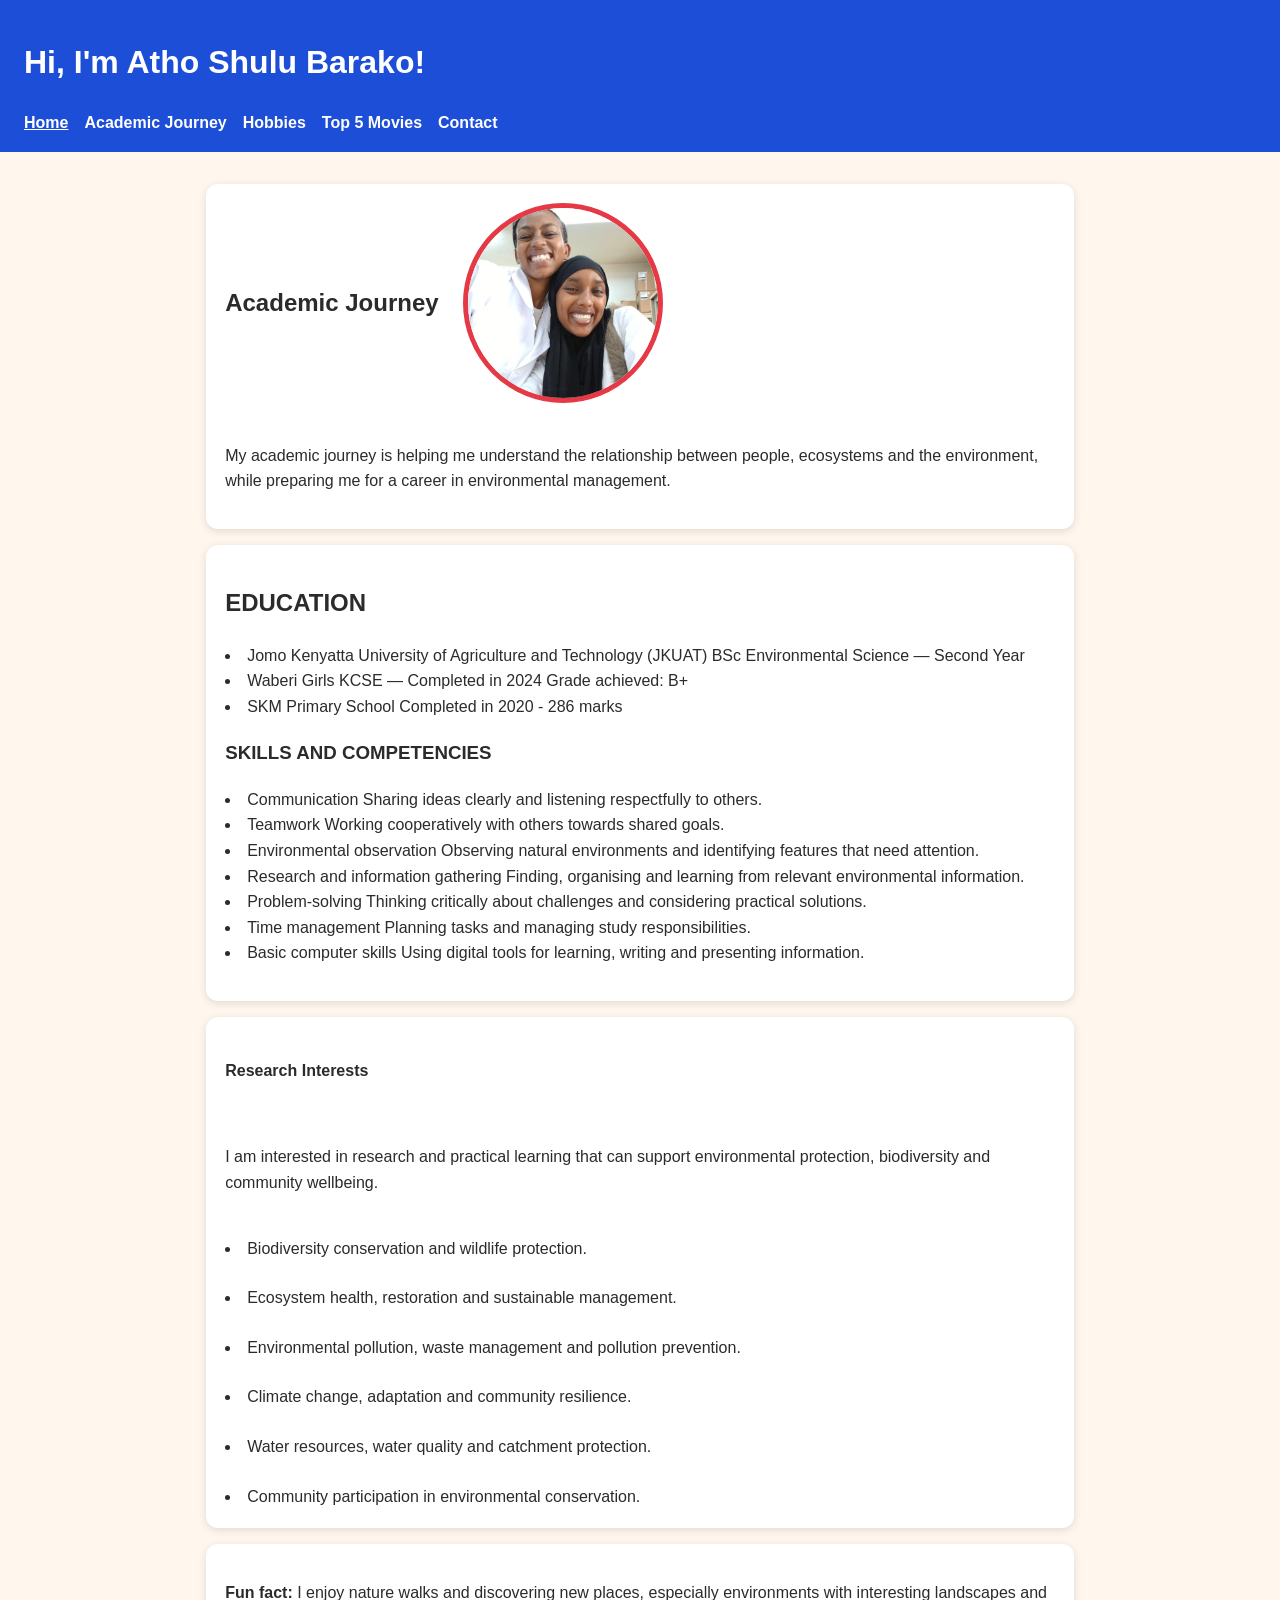
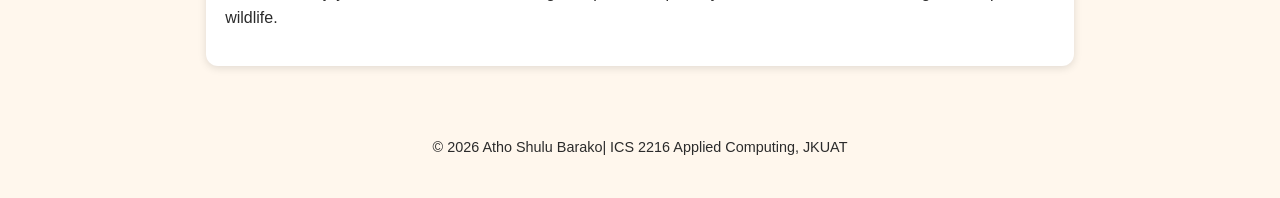
==== academic.html @ 0d799a85 "Update academic.html" ====
<!DOCTYPE html>
<html lang="en">
<head>
    <meta charset="utf-8">
    <meta name="viewport" content="width=device-width, initial-scale=1">
    <title>Atho Shulu Barako | Portfolio</title>
    <link rel="stylesheet" href="style.css">
</head>

<body>

    <header>
        <h1>Hi, I'm Atho Shulu Barako!</h1>

        <nav>
            <a href="index.html" class="active">Home</a>
            <a href="academic.html">Academic Journey</a>
            <a href="hobbies.html">Hobbies</a>
            <a href="movies.html">Top 5 Movies</a>
            <a href="contact.html">Contact</a>
        </nav>
    </header>

    <main>
        <section class="card hero">
            
            <h2>Academic Journey</h2>

            <img src="images/LAB.jpeg"
                 alt="Photo of me with coursemates in JKUAT"
                 class="profile-pic">
            <p>
             My academic journey is helping me understand the relationship between people, ecosystems and the environment, while preparing me for a career in environmental management. </p>
        
        </section>
        <section class="card hero">

            <div>
                    
                        <h2>EDUCATION</h2> 
                    <li>Jomo Kenyatta University of Agriculture and Technology (JKUAT) BSc Environmental Science — Second Year</li> 
                    <li>Waberi Girls KCSE — Completed in 2024 Grade achieved: B+</li> 
                    <li>SKM Primary School Completed in 2020 - 286 marks </li>               
                </p>

                <p>
                        <h3>SKILLS AND COMPETENCIES</h3>
                    <li>Communication Sharing ideas clearly and listening respectfully to others.</li>
                    <li>Teamwork Working cooperatively with others towards shared goals.</li>
                    <li>Environmental observation Observing natural environments and identifying features that need attention.</li>
                    <li>Research and information gathering Finding, organising and learning from relevant environmental information.</li>
                    <li>Problem-solving Thinking critically about challenges and considering practical solutions.</li>
                    <li>Time management Planning tasks and managing study responsibilities.</li>
                    <li>Basic computer skills Using digital tools for learning, writing and presenting information.</li>
                </p>
        </section>

        <section class="card hero">

                
                    <h4>Research Interests</h4>
                <p>I am interested in research and practical learning that can support environmental protection, biodiversity and community wellbeing.</p>
                
            
                <li>Biodiversity conservation and wildlife protection.</li>
                <li>Ecosystem health, restoration and sustainable management.</li>
                <li>Environmental pollution, waste management and pollution prevention.</li>
                <li>Climate change, adaptation and community resilience.</li>
                <li>Water resources, water quality and catchment protection.</li>
                <li>Community participation in environmental conservation.</li>
        
        
        </section>

        <section class="card hero">
                
                    
               <p>
                    <strong>Fun fact:</strong>
                     I enjoy nature walks and discovering new places, especially environments with interesting landscapes and wildlife.
                </p>
            </div>

        </section>
    </main>

    <footer>
        <p>&copy; 2026 Atho Shulu Barako| ICS 2216 Applied Computing, JKUAT</p>
    </footer>

</body>
</html>
---- style.css ----
:root {
    --bg: #fff7ed;
    --ink: #2b2b2b;
    --brand: #e63946;
    --brand2: #1d4ed8;
    --card: #ffffff;
}

* {
    box-sizing: border-box;
}

body {
    margin: 0;
    font-family: "Segoe UI", Arial, sans-serif;
    background: var(--bg);
    color: var(--ink);
    line-height: 1.6;
}

header {
    background: var(--brand2);
    color: #fff;
    padding: 1rem 1.5rem;
}

nav {
    display: flex;
    flex-wrap: wrap;
    gap: 1rem;
}

nav a {
    color: #fff;
    text-decoration: none;
    font-weight: 700;
}

nav a:hover,
nav a.active {
    text-decoration: underline;
}

main {
    max-width: 900px;
    margin: auto;
    padding: 1rem;
}

img {
    max-width: 100%;
    height: auto;
    border-radius: 12px;
}

.card {
    background: var(--card);
    padding: 1.2rem;
    border-radius: 12px;
    box-shadow: 0 2px 8px rgba(0,0,0,.12);
    margin: 1rem 0;
    transition: transform .2s ease;
}

.hero {
    display: flex;
    gap: 1.5rem;
    align-items: center;
    flex-wrap: wrap;
}

.profile-pic {
    width: 200px;
    height: 200px;
    object-fit: cover;
    border-radius: 50%;
    border: 5px solid var(--brand);
}

.grid {
    display: grid;
    grid-template-columns: repeat(auto-fit, minmax(220px, 1fr));
    gap: 1rem;
}

.card:hover {
    transform: translateY(-4px);
}

footer {
    text-align: center;
    padding: 1.5rem;
    font-size: .9rem;
}

/* Responsive design for smaller screens */
@media (max-width: 600px) {
    header {
        padding: 1rem;
    }

    .hero {
        flex-direction: column;
        text-align: center;
    }

    .profile-pic {
        width: 160px;
        height: 160px;
    }
}
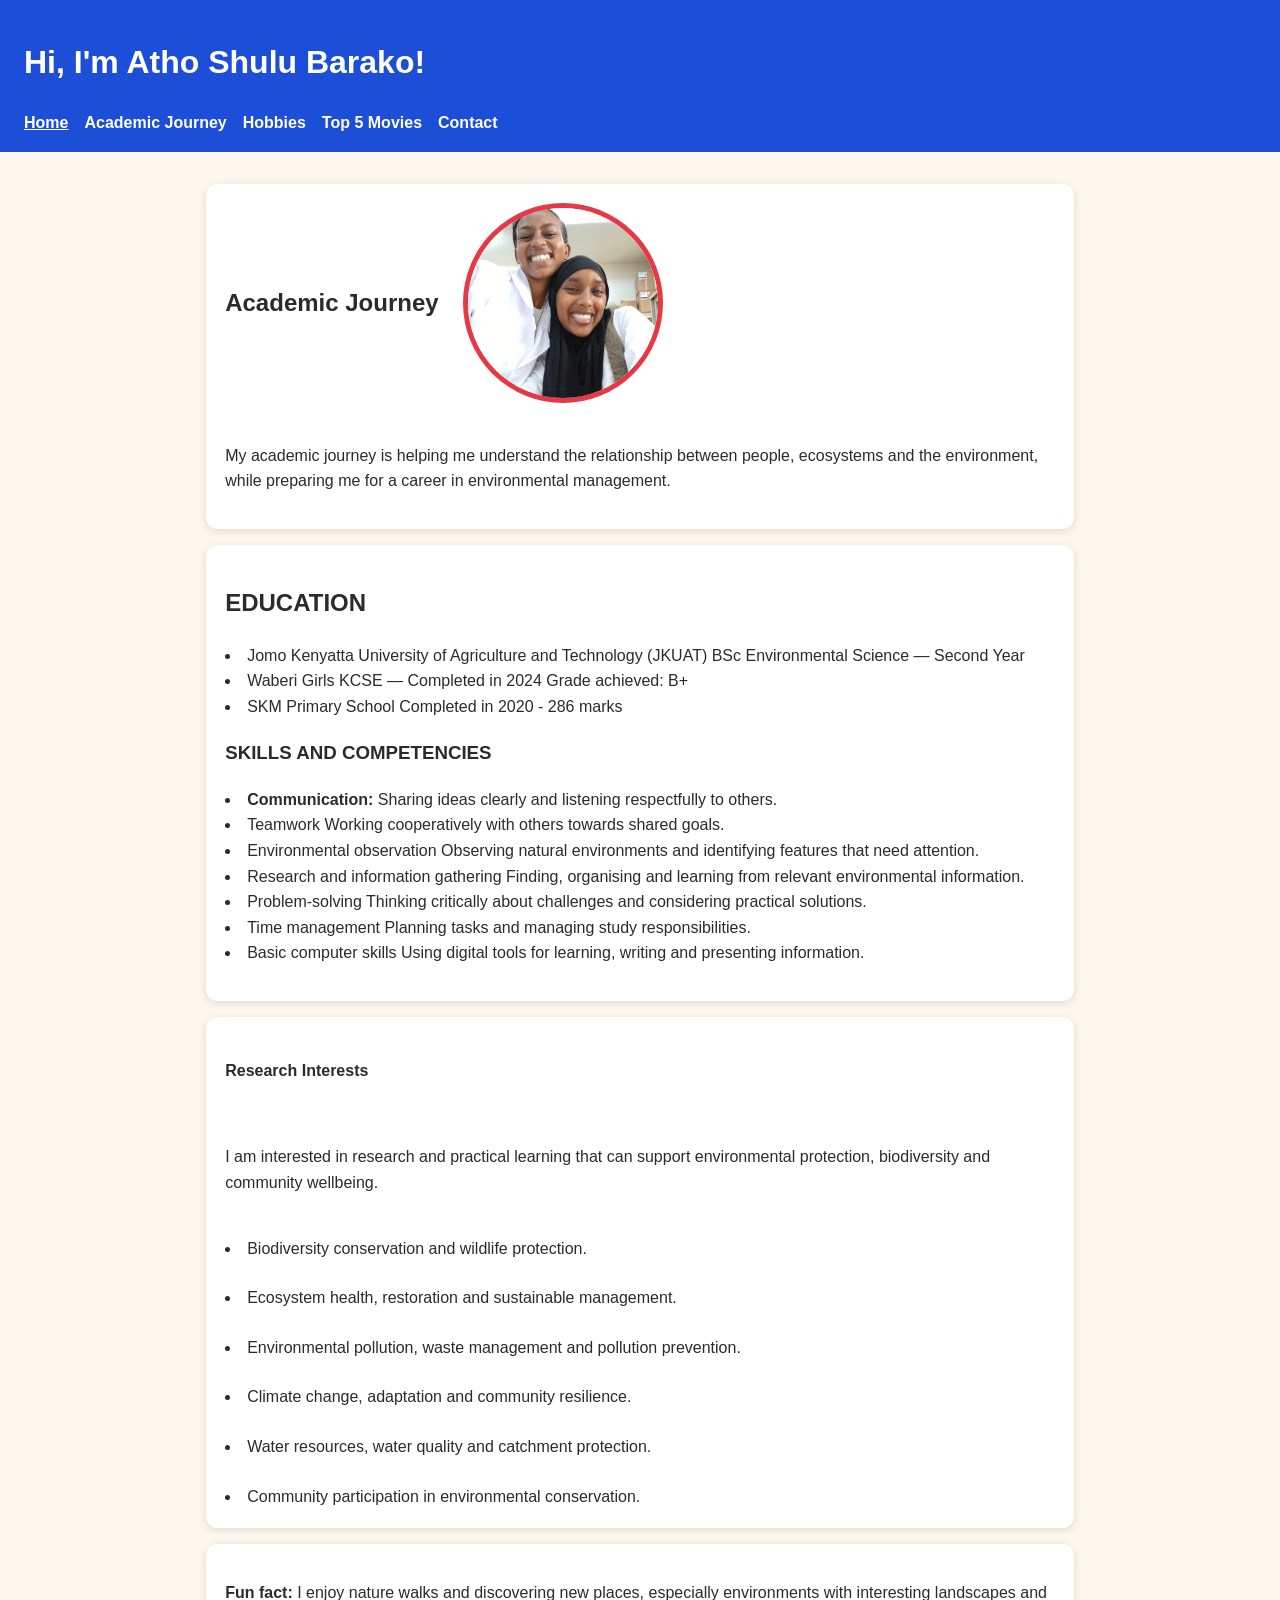
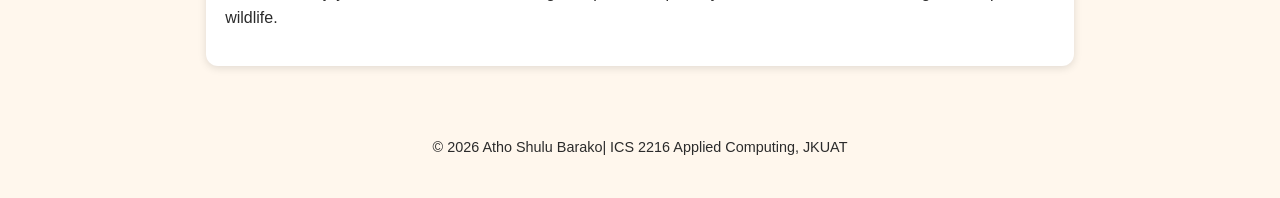
==== commit 83dfbc7b: "Update academic.html" ====
--- a/academic.html
+++ b/academic.html
@@ -46,7 +46,8 @@
 
                 <p>
                         <h3>SKILLS AND COMPETENCIES</h3>
-                    <li>Communication Sharing ideas clearly and listening respectfully to others.</li>
+                    <li>
+                        <strong>Communication:</strong> Sharing ideas clearly and listening respectfully to others.</li>
                     <li>Teamwork Working cooperatively with others towards shared goals.</li>
                     <li>Environmental observation Observing natural environments and identifying features that need attention.</li>
                     <li>Research and information gathering Finding, organising and learning from relevant environmental information.</li>
@@ -63,12 +64,12 @@
                 <p>I am interested in research and practical learning that can support environmental protection, biodiversity and community wellbeing.</p>
                 
             
-                <li>Biodiversity conservation and wildlife protection.</li>
-                <li>Ecosystem health, restoration and sustainable management.</li>
-                <li>Environmental pollution, waste management and pollution prevention.</li>
-                <li>Climate change, adaptation and community resilience.</li>
-                <li>Water resources, water quality and catchment protection.</li>
-                <li>Community participation in environmental conservation.</li>
+                <li>Biodiversity conservation and wildlife protection. </li>
+                <li>Ecosystem health, restoration and sustainable management. </li>
+                <li>Environmental pollution, waste management and pollution prevention. </li>
+                <li>Climate change, adaptation and community resilience. </li>
+                <li>Water resources, water quality and catchment protection. </li>
+                <li>Community participation in environmental conservation. </li>
         
         
         </section>
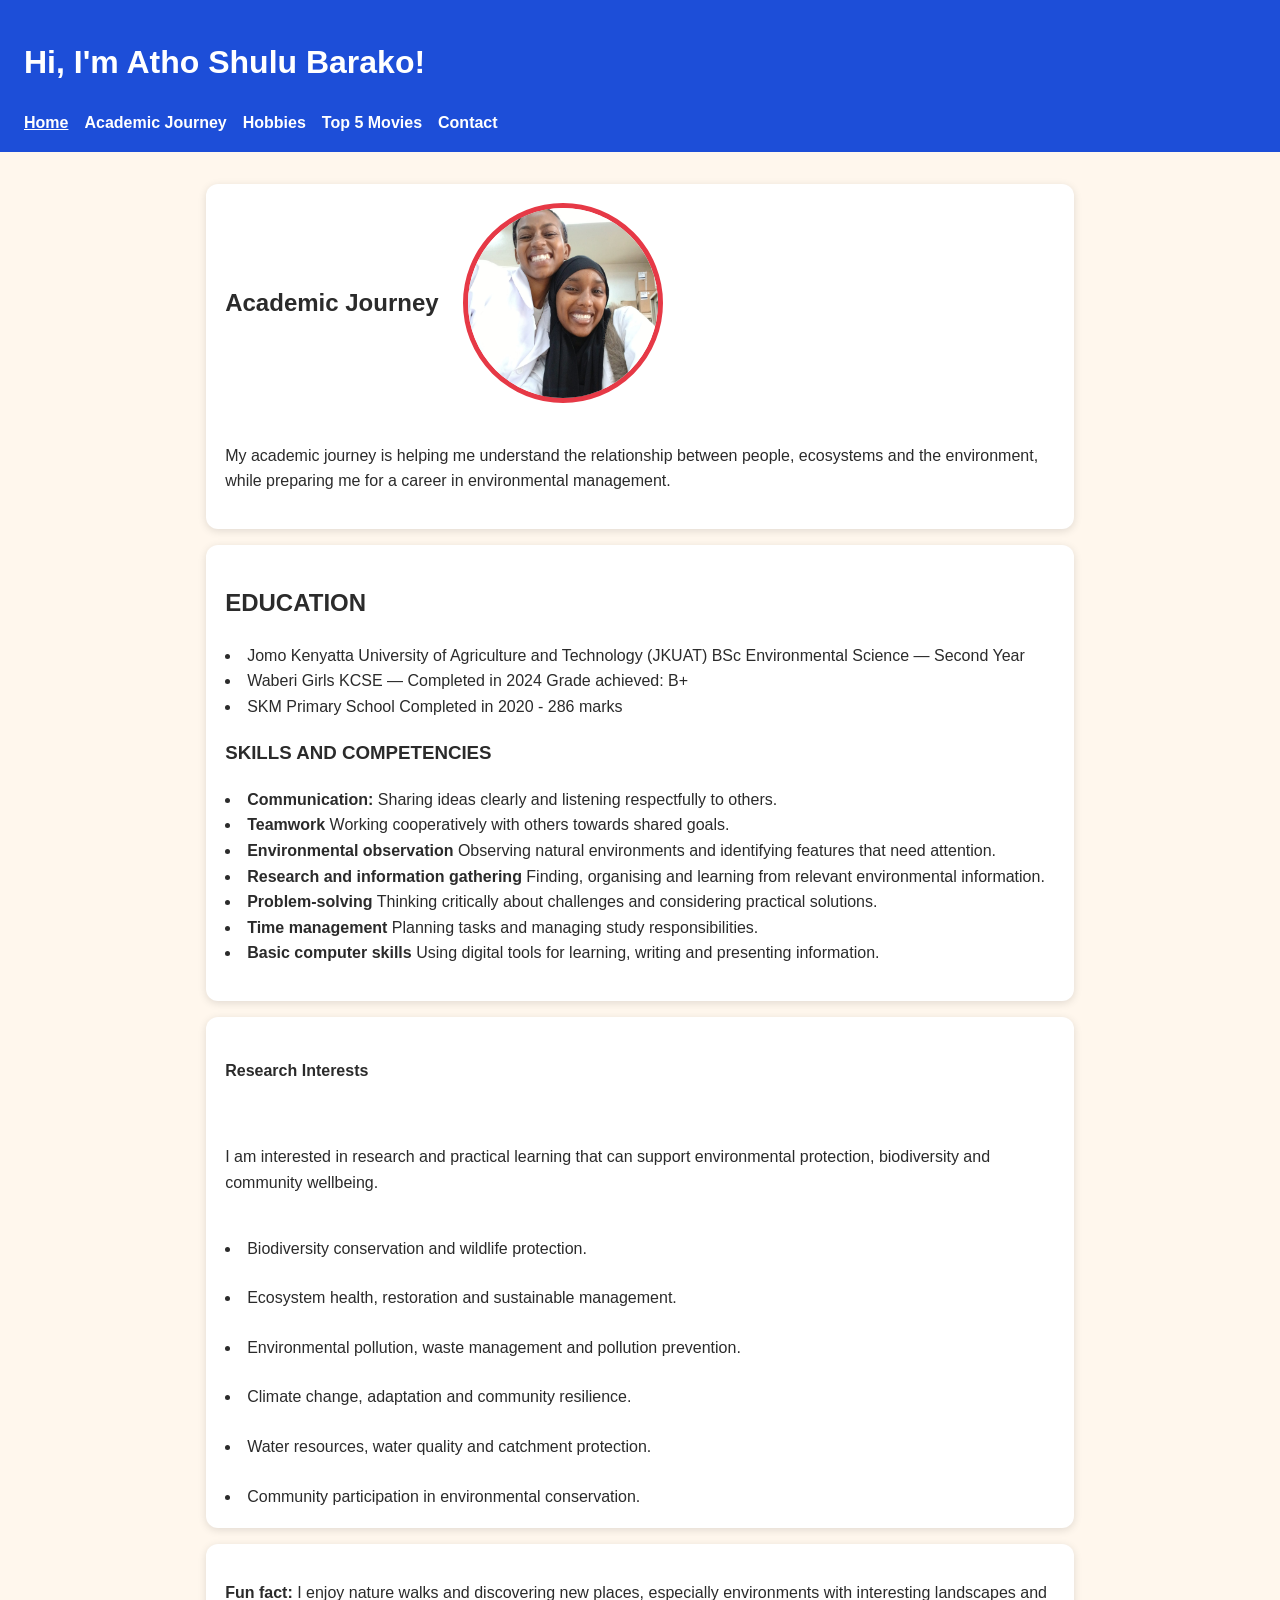
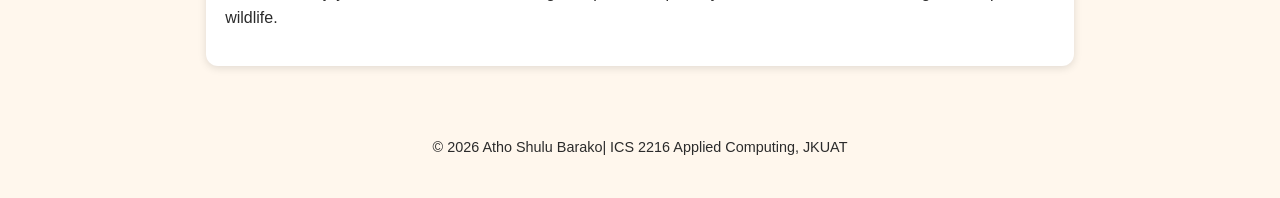
==== commit 31e1fb4c: "Update academic.html" ====
--- a/academic.html
+++ b/academic.html
@@ -48,12 +48,18 @@
                         <h3>SKILLS AND COMPETENCIES</h3>
                     <li>
                         <strong>Communication:</strong> Sharing ideas clearly and listening respectfully to others.</li>
-                    <li>Teamwork Working cooperatively with others towards shared goals.</li>
-                    <li>Environmental observation Observing natural environments and identifying features that need attention.</li>
-                    <li>Research and information gathering Finding, organising and learning from relevant environmental information.</li>
-                    <li>Problem-solving Thinking critically about challenges and considering practical solutions.</li>
-                    <li>Time management Planning tasks and managing study responsibilities.</li>
-                    <li>Basic computer skills Using digital tools for learning, writing and presenting information.</li>
+                    <li>
+                        <strong>Teamwork</strong> Working cooperatively with others towards shared goals.</li>
+                    <li>
+                        <strong>Environmental observation </strong> Observing natural environments and identifying features that need attention.</li>
+                    <li>
+                        <strong>Research and information gathering </strong> Finding, organising and learning from relevant environmental information.</li>
+                    <li>
+                        <strong>Problem-solving</strong> Thinking critically about challenges and considering practical solutions.</li>
+                    <li>
+                        <strong>Time management</strong> Planning tasks and managing study responsibilities.</li>
+                    <li>
+                        <strong>Basic computer skills</strong> Using digital tools for learning, writing and presenting information.</li>
                 </p>
         </section>
 
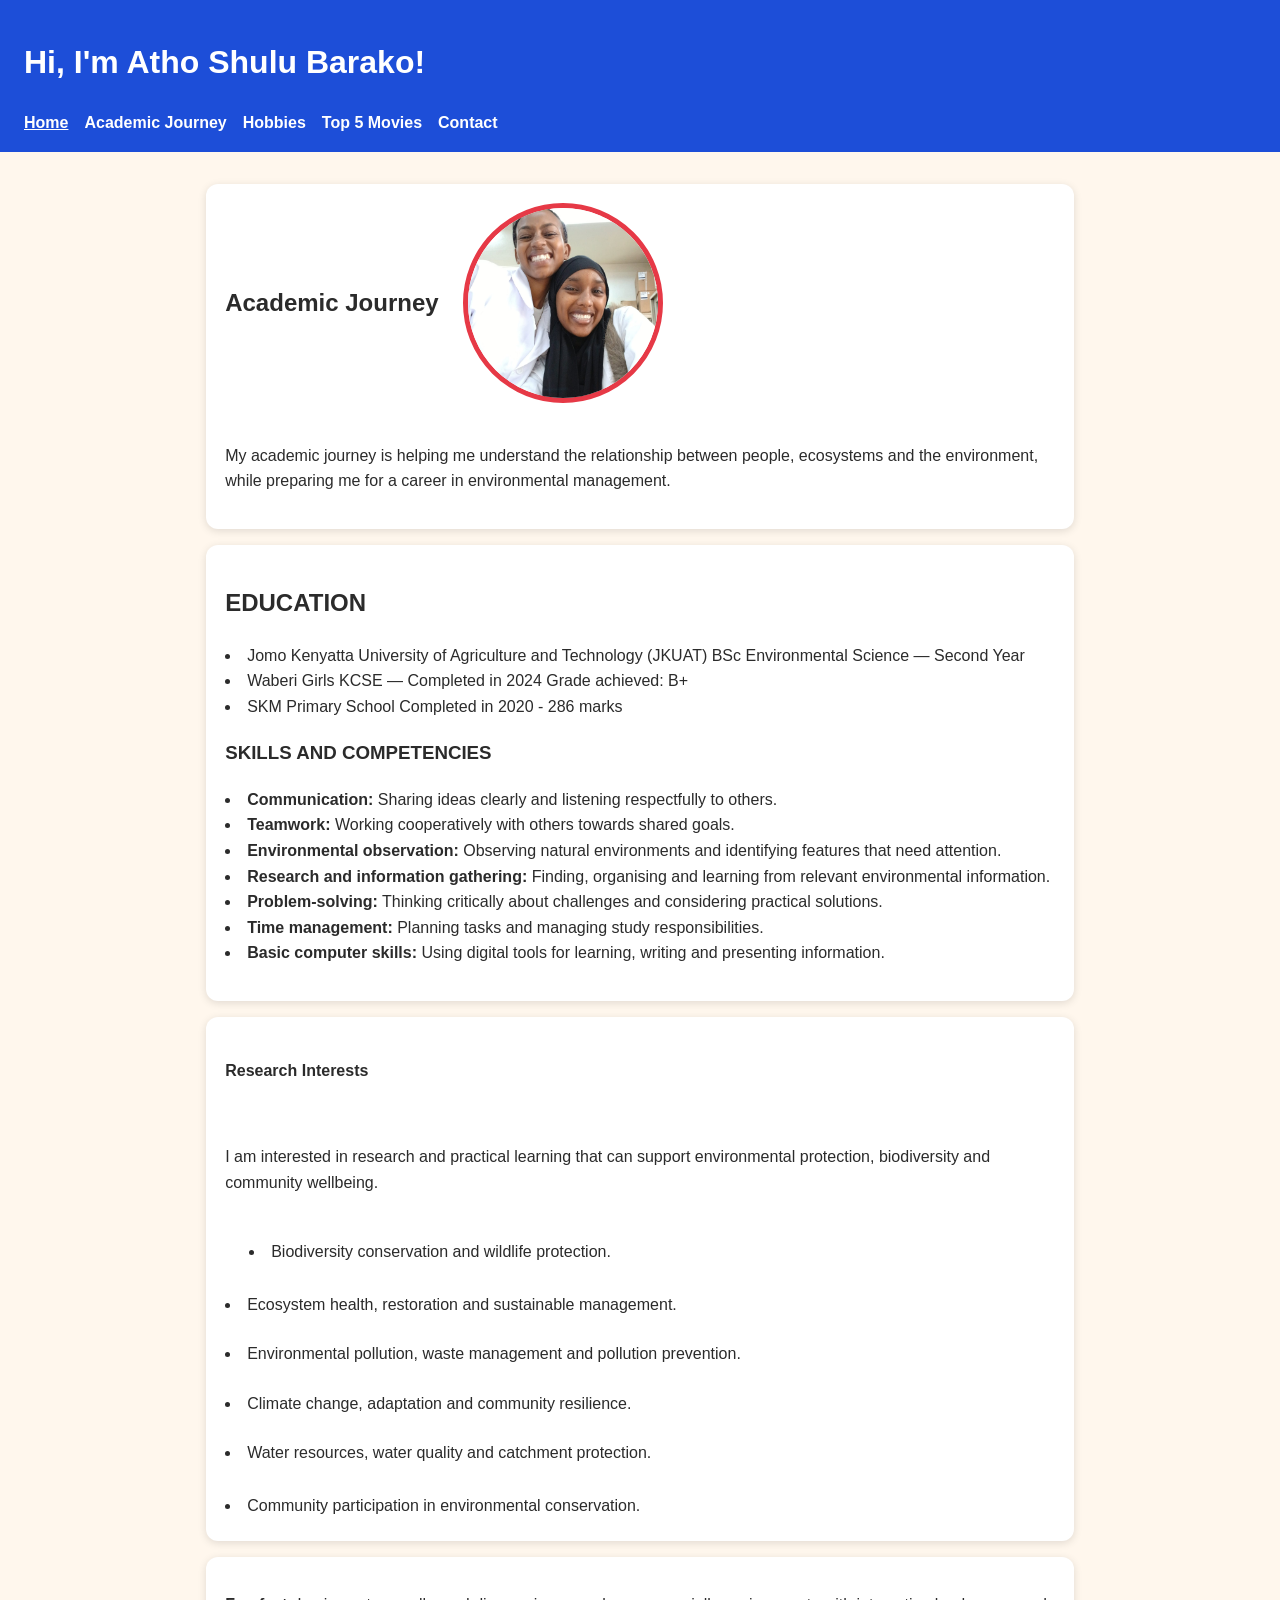
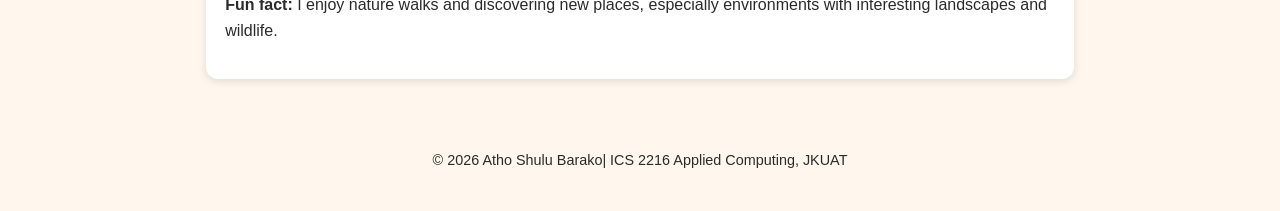
==== commit 07334d0b: "Update academic.html" ====
--- a/academic.html
+++ b/academic.html
@@ -49,17 +49,17 @@
                     <li>
                         <strong>Communication:</strong> Sharing ideas clearly and listening respectfully to others.</li>
                     <li>
-                        <strong>Teamwork</strong> Working cooperatively with others towards shared goals.</li>
+                        <strong>Teamwork:</strong> Working cooperatively with others towards shared goals.</li>
                     <li>
-                        <strong>Environmental observation </strong> Observing natural environments and identifying features that need attention.</li>
+                        <strong>Environmental observation:</strong> Observing natural environments and identifying features that need attention.</li>
                     <li>
-                        <strong>Research and information gathering </strong> Finding, organising and learning from relevant environmental information.</li>
+                        <strong>Research and information gathering: </strong> Finding, organising and learning from relevant environmental information.</li>
                     <li>
-                        <strong>Problem-solving</strong> Thinking critically about challenges and considering practical solutions.</li>
+                        <strong>Problem-solving:</strong> Thinking critically about challenges and considering practical solutions.</li>
                     <li>
-                        <strong>Time management</strong> Planning tasks and managing study responsibilities.</li>
+                        <strong>Time management:</strong> Planning tasks and managing study responsibilities.</li>
                     <li>
-                        <strong>Basic computer skills</strong> Using digital tools for learning, writing and presenting information.</li>
+                        <strong>Basic computer skills:</strong> Using digital tools for learning, writing and presenting information.</li>
                 </p>
         </section>
 
@@ -69,13 +69,14 @@
                     <h4>Research Interests</h4>
                 <p>I am interested in research and practical learning that can support environmental protection, biodiversity and community wellbeing.</p>
                 
-            
+            <p>
                 <li>Biodiversity conservation and wildlife protection. </li>
                 <li>Ecosystem health, restoration and sustainable management. </li>
                 <li>Environmental pollution, waste management and pollution prevention. </li>
                 <li>Climate change, adaptation and community resilience. </li>
                 <li>Water resources, water quality and catchment protection. </li>
                 <li>Community participation in environmental conservation. </li>
+            </p>
         
         
         </section>
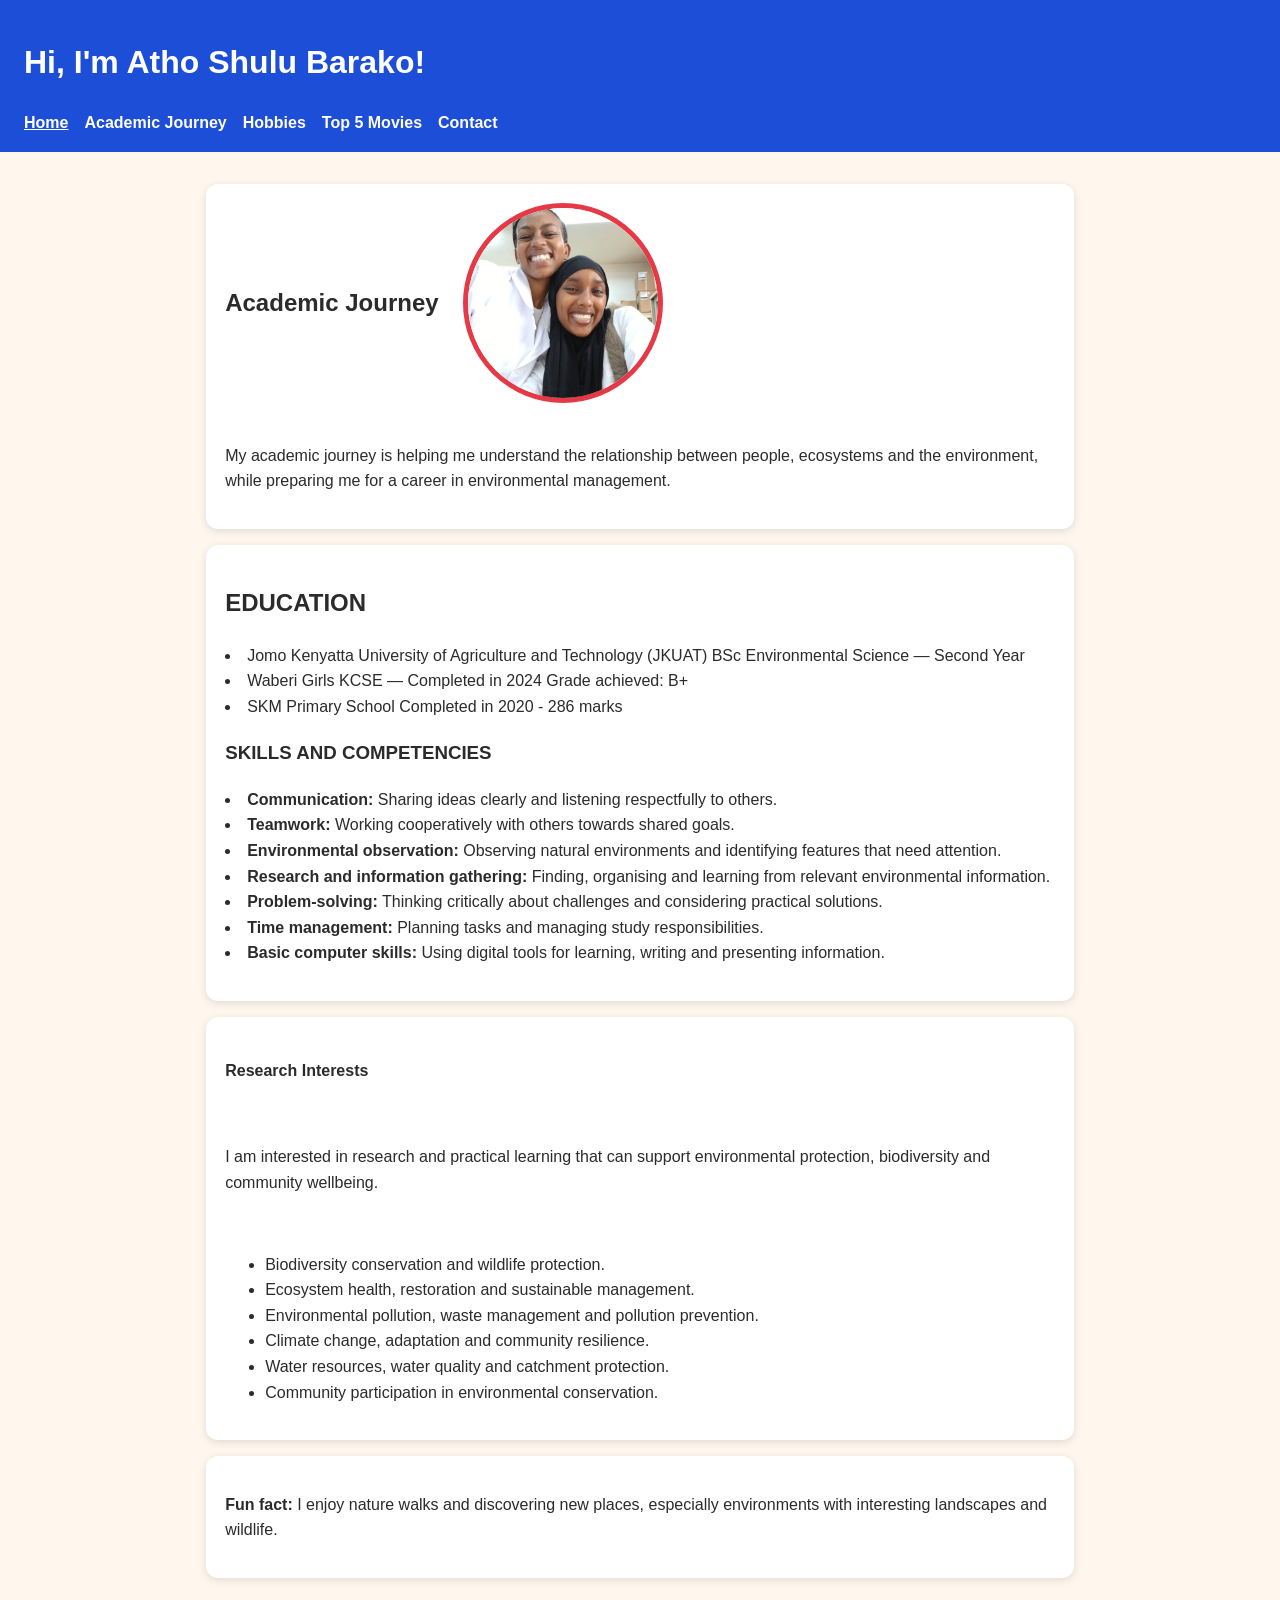
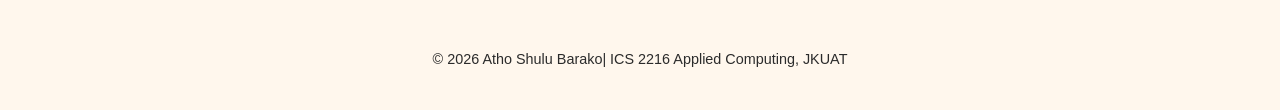
==== commit 982e0f14: "Update academic.html" ====
--- a/academic.html
+++ b/academic.html
@@ -69,14 +69,14 @@
                     <h4>Research Interests</h4>
                 <p>I am interested in research and practical learning that can support environmental protection, biodiversity and community wellbeing.</p>
                 
-            <p>
+            <ul>
                 <li>Biodiversity conservation and wildlife protection. </li>
                 <li>Ecosystem health, restoration and sustainable management. </li>
                 <li>Environmental pollution, waste management and pollution prevention. </li>
                 <li>Climate change, adaptation and community resilience. </li>
                 <li>Water resources, water quality and catchment protection. </li>
                 <li>Community participation in environmental conservation. </li>
-            </p>
+            </ul>
         
         
         </section>
